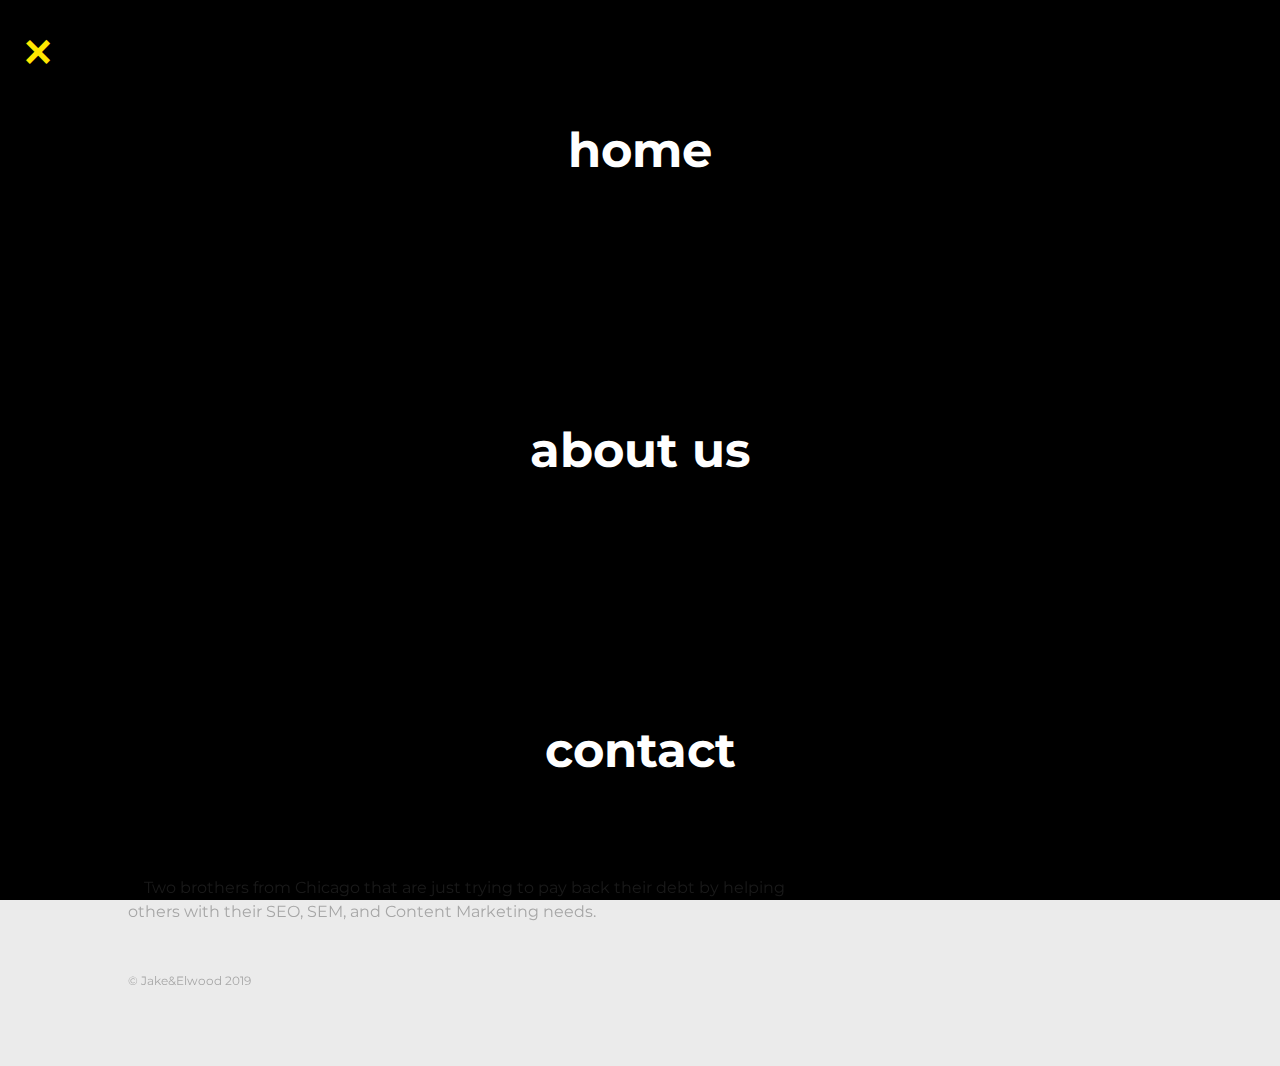
==== index.html @ 456a5ff6 "grid & flexbox" ====
<!DOCTYPE html>
<html lang="en">
  <head>
    <meta charset="UTF-8" />
    <meta name="viewport" content="width=device-width, initial-scale=1.0" />

    <link
      href="https://fonts.googleapis.com/css2?family=Montserrat:wght@400;700&display=swap"
      rel="stylesheet"
    />
    <link
      rel="stylesheet"
      href="https://cdnjs.cloudflare.com/ajax/libs/font-awesome/6.5.1/css/all.min.css"
      integrity="sha512-DTOQO9RWCH3ppGqcWaEA1BIZOC6xxalwEsw9c2QQeAIftl+Vegovlnee1c9QX4TctnWMn13TZye+giMm8e2LwA=="
      crossorigin="anonymous"
      referrerpolicy="no-referrer"
    />
    <link rel="stylesheet" href="style.css" />
    <title>Jack&Elwood</title>
  </head>
  <body>
    <header class="header main-grid">
      <div class="header-content">
        <a href="index.html" class="logo-link">
          <img src="./images/logo.svg" alt="logo header" class="logo" />
        </a>
        <button aria-label="Open navigation" class="open-nav">
          <i class="fa-solid fa-bars"></i>
        </button>
        <nav class="nav navigation-open">
          <button aria-label="Close navigation" class="close-nav">
            &times;
          </button>
          <ul class="nav-list">
            <li class="nav-item">
              <a class="nav-link" href="./index.html">home</a>
            </li>
            <li class="nav-item">
              <a class="nav-link" href="./about.html">about us</a>
            </li>
            <li class="nav-item">
              <a class="nav-link" href="./contact.html">contact</a>
            </li>
          </ul>
        </nav>
      </div>
    </header>
    <main>
      <section class="hero main-grid">
        <h1 class="hero-title">
          The only marketing agency on
          <span class="accent-color">a mission from God</span>, fully dedicated
          to increase your web traffic.
        </h1>
        <p class="hero-intro">
          We’re two brothers from Chicago that are trying to pay back our debt.
          We can help you with SEO, SEM content marketing and whatever else.
        </p>
        <button class="btn btn-primary">contact us</button>
      </section>
      <section class="info main-grid">
        <div class="col">
          <h2 class="section-title section-title-center">About Us</h2>
          <p>
            We grew up in downtown Chicago, and we used to play in a band.
            <strong>Jake loves fried chicken</strong>, and
            <strong>Elwood loves dry white toast</strong>.
          </p>
        </div>

        <div class="col">
          <h2 class="section-title section-title-center">Our skills</h2>
          <p>
            Elwood is an expert in
            <strong>SEO, SEM, and driving from the police</strong>. Jake is our
            <strong>social media specialist</strong>, and he has an amazing
            voice.
          </p>
        </div>

        <div class="col">
          <h2 class="section-title section-title-center">Get in touch</h2>
          <p>
            Send us an email with some info about what help you need and
            <strong>we’ll drive over to your place</strong> in our Bluesmobile
            the following day to discuss the deal.
          </p>
        </div>
      </section>
    </main>
    <footer class="footer main-grid">
      <div class="footer-content">
        <img src="./images/logo.svg" alt="footer logo" class="footer-logo" />
        <p class="footer-text">
          Two brothers from Chicago that are just trying to pay back their debt
          by helping others with their SEO, SEM, and Content Marketing needs.
        </p>
        <p class="footer-fineprint">© Jake&Elwood 2019</p>
      </div>
      <ul class="social-list">
        <li>
          <a href="#" class="social-link"
            ><i class="fa-brands fa-square-facebook"></i
          ></a>
        </li>
        <li>
          <a href="#" class="social-link"
            ><i class="fa-brands fa-twitter"></i
          ></a>
        </li>
        <li>
          <a href="#" class="social-link"
            ><i class="fa-brands fa-instagram"></i
          ></a>
        </li>
      </ul>
    </footer>
    <script src="index.js"></script>
  </body>
</html>
---- style.css ----
* {
  box-sizing: border-box;
}

body {
  margin: 0;
  font-family: 'Montserrat', sans-serif;
  line-height: 1.5;
  color: #404040;
}

/* ==========
   typography
========== */

h1,
h2,
strong {
  font-weight: 700;
}

.hero-title {
  font-size: 1.5rem;
  line-height: 1.4;
  margin-bottom: 0;
}

.accent-color {
  color: #ffe600;
}

.section-title {
  font-size: 1.125rem;
  color: #000;
}

/* buttons */

.btn {
  margin-top: 0.5em;
  padding: 0.5em 1.75em;
  font-weight: 700;
  border: none;
}

.btn-primary {
  background: #ffe600;
  color: #000;
  justify-self: start;
}

/* ==========
   general layout
========== */

.main-grid {
  display: grid;
  grid-template-columns: minmax(1em, 1fr) minmax(0px, 500px) minmax(1em, 1fr);
  grid-column-gap: 2em;
}

@media (min-width: 600px) {
  .main-grid {
    grid-template-columns: minmax(1em, 1fr) repeat(3, minmax(150px, 320px)) minmax(
        1em,
        1fr
      );
  }
}

/* navigation */

.header {
  background: #000;
}

.header > * {
  grid-column: 2;
}

.header-content {
  display: flex;
}

.logo-link {
  background: #ffe600;
  padding-top: 2em;
  grid-column: 2;
}

.nav {
  position: fixed;
  background: #000;
  width: 100%;
  top: 0;
  right: 0;
  bottom: 0;
  left: 100%;
  transform: translateX(0);
  transition: transform 250ms;
}

.navigation-open {
  transform: translateX(-100%);
}

.nav-list {
  display: flex;
  list-style: none;
  margin: 0;
  padding: 0;
  height: 100%;
  align-items: center;
  justify-content: space-around;
  flex-direction: column;
}

.nav-link {
  color: #fff;
  text-decoration: none;
  font-size: 3rem;
  font-weight: 700;
}

.nav-link:hover,
.nav-link:focus {
  color: #ffe600;
}

.close-nav {
  cursor: pointer;
  background: 0;
  border: 0;
  color: #ffe600;
  font-size: 3rem;
  font-weight: 700;
  padding: 0.5em;
  position: absolute;
}

.open-nav {
  cursor: pointer;
  color: #fff;
  border: 0;
  background: 0;
  font-size: 1.5rem;
  margin-left: auto;
}

/* footer */

.footer {
  background: #ebebeb;
  padding: 4em 0;
  text-align: center;
  /*  */
  grid-template-areas:
    '. social .'
    '. main .';
}

.footer-content,
.social-list {
  grid-column: 2;
}

.footer-content {
  grid-area: main;
}

.footer-logo,
.footer-text,
.footer-fineprint {
  opacity: 0.4;
}

.footer-fineprint {
  margin-top: 4em;
  font-size: 0.75rem;
}

.social-list {
  grid-area: social;
  list-style: none;
  margin: 0 0 2em;
  padding: 0;
  display: flex;
  justify-content: center;
}

.social-link {
  color: #000;
  font-size: 1.75rem;
  margin: 0 0.5em;
}

.social-link:hover {
  color: #777;
}

@media (min-width: 600px) {
  .footer {
    grid-template-areas: '. main main social .';
  }
  .footer-content {
    text-align-last: left;
  }
  .social-list {
    justify-content: flex-end;
  }
}

/* ==========
   hero area
========== */
.hero {
  background-image: url('./images/hero-bg.jpg');
  background-size: cover;
  background-position: bottom;
  padding: 4em 0;
  color: #fff;
}

.hero > * {
  grid-column: 2 / -2;
}

@media (min-width: 600px) {
  .hero {
    padding: 6em 0;
  }
  .hero > * {
    grid-column: 2 / span 2;
  }
}

/* ==========
   info section
========== */

.info {
  padding: 4em 0;
  text-align: center;
}

.col {
  grid-column: 2 / -2;
}

@media (min-width: 600px) {
  .col {
    grid-column: span 1;
  }
  .col:first-child {
    grid-column: 2 / span 1;
  }
}
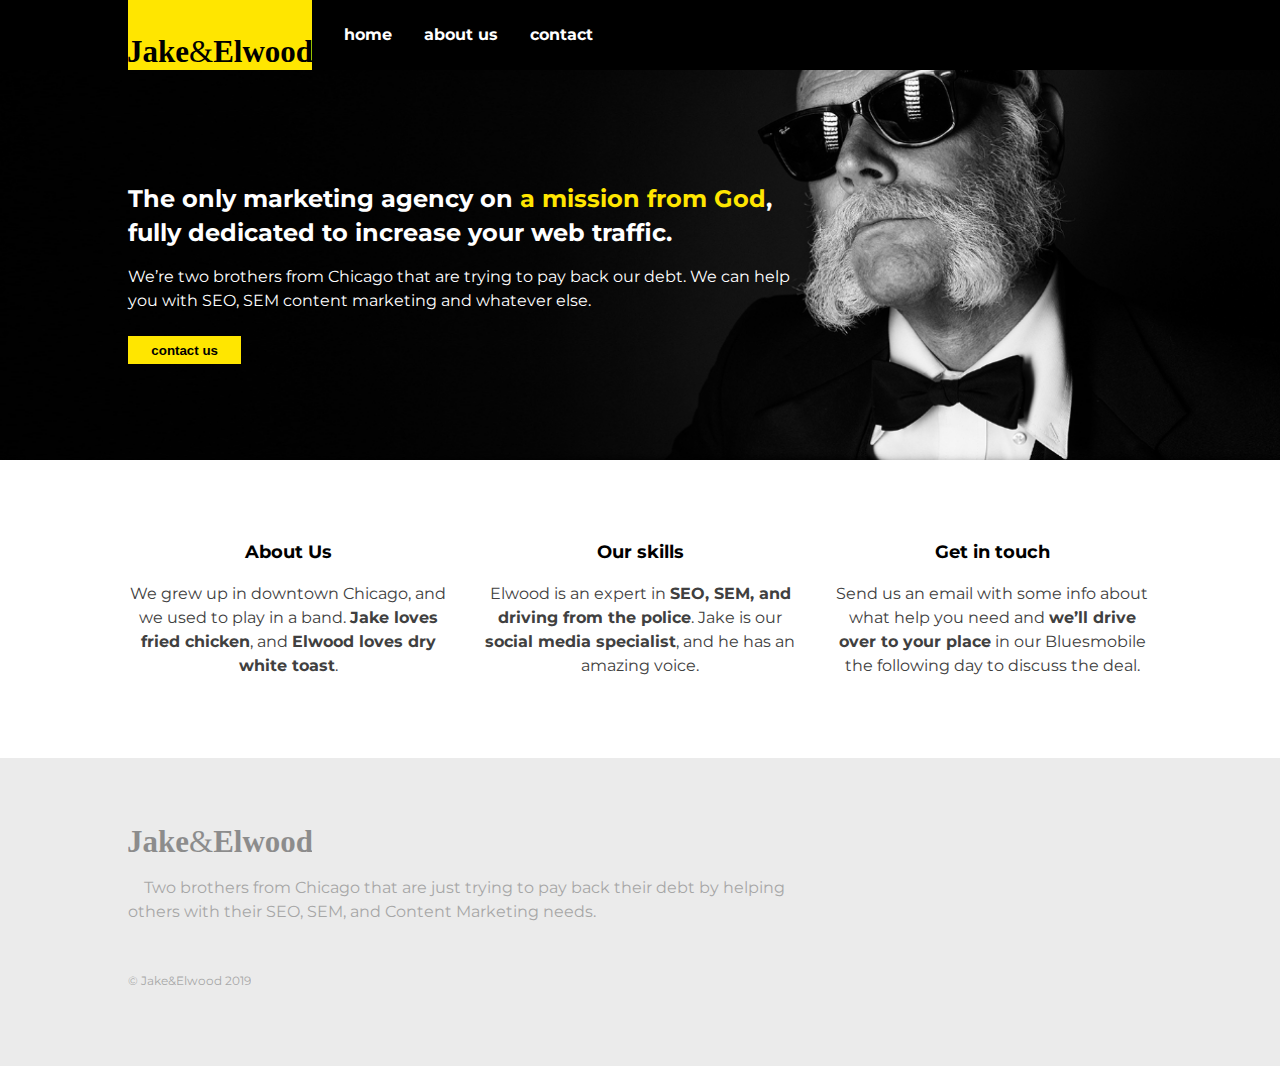
==== commit 2558eca0: "correction grid*" ====
--- a/index.html
+++ b/index.html
@@ -27,7 +27,7 @@
         <button aria-label="Open navigation" class="open-nav">
           <i class="fa-solid fa-bars"></i>
         </button>
-        <nav class="nav navigation-open">
+        <nav class="nav">
           <button aria-label="Close navigation" class="close-nav">
             &times;
           </button>
--- a/style.css
+++ b/style.css
@@ -74,18 +74,14 @@
   background: #000;
 }
 
-.header > * {
-  grid-column: 2;
-}
-
 .header-content {
   display: flex;
+  grid-column: 2 / -2;
 }
 
 .logo-link {
   background: #ffe600;
   padding-top: 2em;
-  grid-column: 2;
 }
 
 .nav {
@@ -147,8 +143,27 @@
   margin-left: auto;
 }
 
+@media (min-width: 600px) {
+  .open-nav,
+  .close-nav {
+    display: none;
+  }
+  .nav {
+    position: initial;
+  }
+  .nav-list {
+    flex-direction: row;
+    justify-content: flex-start;
+  }
+  .nav-item {
+    margin-left: 2em;
+  }
+  .nav-link {
+    font-size: 1rem;
+  }
+}
+
 /* footer */
-
 .footer {
   background: #ebebeb;
   padding: 4em 0;
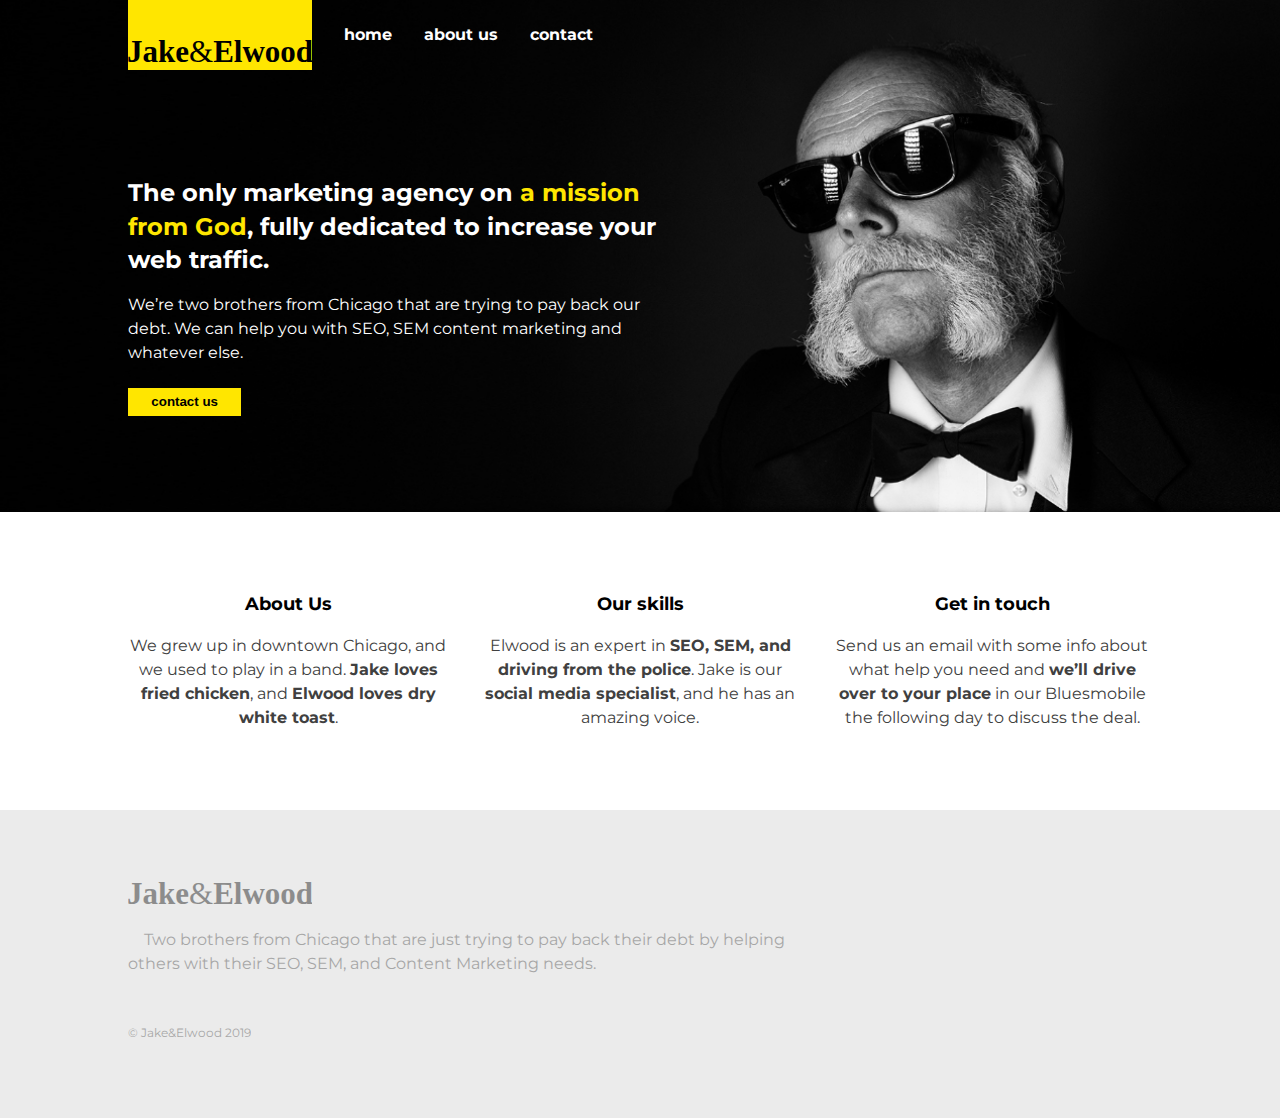
==== commit 79dc7302: "home page" ====
--- a/index.html
+++ b/index.html
@@ -19,7 +19,7 @@
     <title>Jack&Elwood</title>
   </head>
   <body>
-    <header class="header main-grid">
+    <header class="header header-home main-grid">
       <div class="header-content">
         <a href="index.html" class="logo-link">
           <img src="./images/logo.svg" alt="logo header" class="logo" />
--- a/style.css
+++ b/style.css
@@ -37,6 +37,7 @@
 /* buttons */
 
 .btn {
+  cursor: pointer;
   margin-top: 0.5em;
   padding: 0.5em 1.75em;
   font-weight: 700;
@@ -72,6 +73,12 @@
 
 .header {
   background: #000;
+}
+
+.header-home {
+  background: transparent;
+  position: absolute;
+  width: 100%;
 }
 
 .header-content {
@@ -161,6 +168,9 @@
   .nav-link {
     font-size: 1rem;
   }
+  .header-home .nav {
+    background: transparent;
+  }
 }
 
 /* footer */
@@ -168,7 +178,6 @@
   background: #ebebeb;
   padding: 4em 0;
   text-align: center;
-  /*  */
   grid-template-areas:
     '. social .'
     '. main .';
@@ -232,7 +241,7 @@
   background-image: url('./images/hero-bg.jpg');
   background-size: cover;
   background-position: bottom;
-  padding: 4em 0;
+  padding: 8em 0 4em;
   color: #fff;
 }
 
@@ -240,9 +249,15 @@
   grid-column: 2 / -2;
 }
 
+@media (min-width: 400px) {
+  .hero > * {
+    margin-right: 20%;
+  }
+}
+
 @media (min-width: 600px) {
   .hero {
-    padding: 6em 0;
+    padding: 10em 0 6em;
   }
   .hero > * {
     grid-column: 2 / span 2;
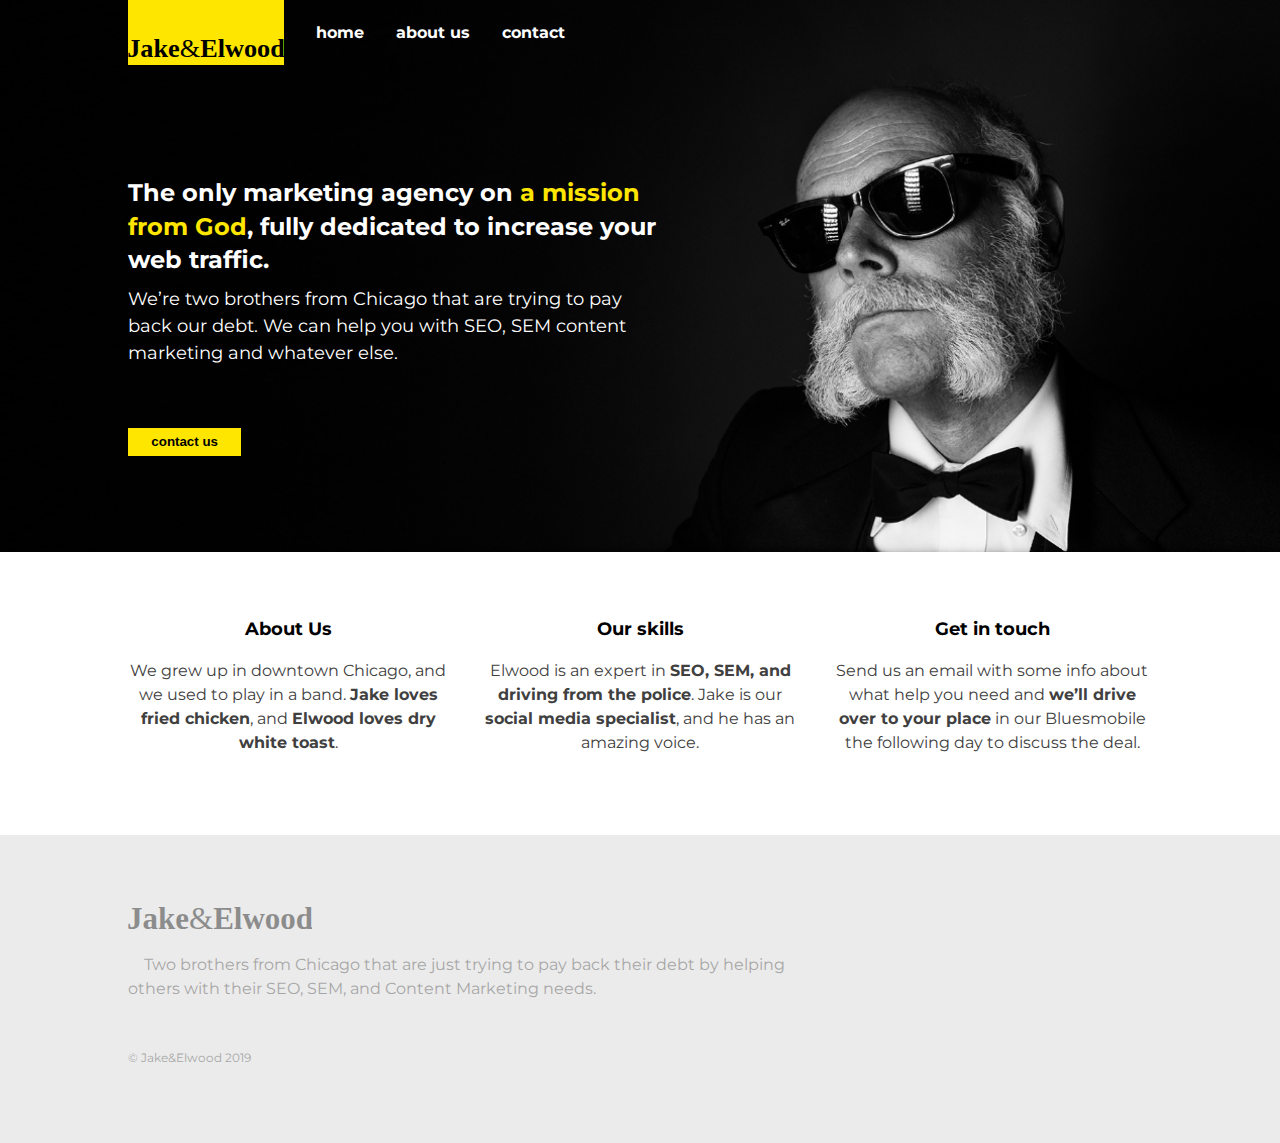
==== commit 82c56f77: "about page" ====
--- a/index.html
+++ b/index.html
@@ -52,7 +52,7 @@
           <span class="accent-color">a mission from God</span>, fully dedicated
           to increase your web traffic.
         </h1>
-        <p class="hero-intro">
+        <p class="subtitle">
           We’re two brothers from Chicago that are trying to pay back our debt.
           We can help you with SEO, SEM content marketing and whatever else.
         </p>
--- a/style.css
+++ b/style.css
@@ -9,6 +9,10 @@
   color: #404040;
 }
 
+img {
+  max-width: 100%;
+}
+
 /* ==========
    typography
 ========== */
@@ -32,6 +36,26 @@
 .section-title {
   font-size: 1.125rem;
   color: #000;
+}
+
+.section-title:first-child {
+  margin-top: 0;
+}
+
+.page-title,
+.page-title-subtitle {
+  color: #000;
+  text-align: center;
+  grid-column: 2 / -2;
+}
+.page-title {
+  font-size: 3rem;
+  margin-bottom: 0;
+}
+.subtitle,
+.page-title-subtitle {
+  font-size: 1.125rem;
+  margin: 0.5em 0 3em;
 }
 
 /* buttons */
@@ -178,6 +202,7 @@
   background: #ebebeb;
   padding: 4em 0;
   text-align: center;
+  /*  */
   grid-template-areas:
     '. social .'
     '. main .';
@@ -285,3 +310,26 @@
     grid-column: 2 / span 1;
   }
 }
+
+/* ==========
+   template page
+========== */
+.main-template {
+  padding: 4em 0;
+}
+.main-template > * {
+  grid-column: 2 / -2;
+}
+
+.main-image {
+  margin-bottom: 1.5em;
+}
+
+@media (min-width: 600px) {
+  .main-image {
+    grid-column: 2;
+  }
+  .main-text {
+    grid-column: 3 / span 2;
+  }
+}
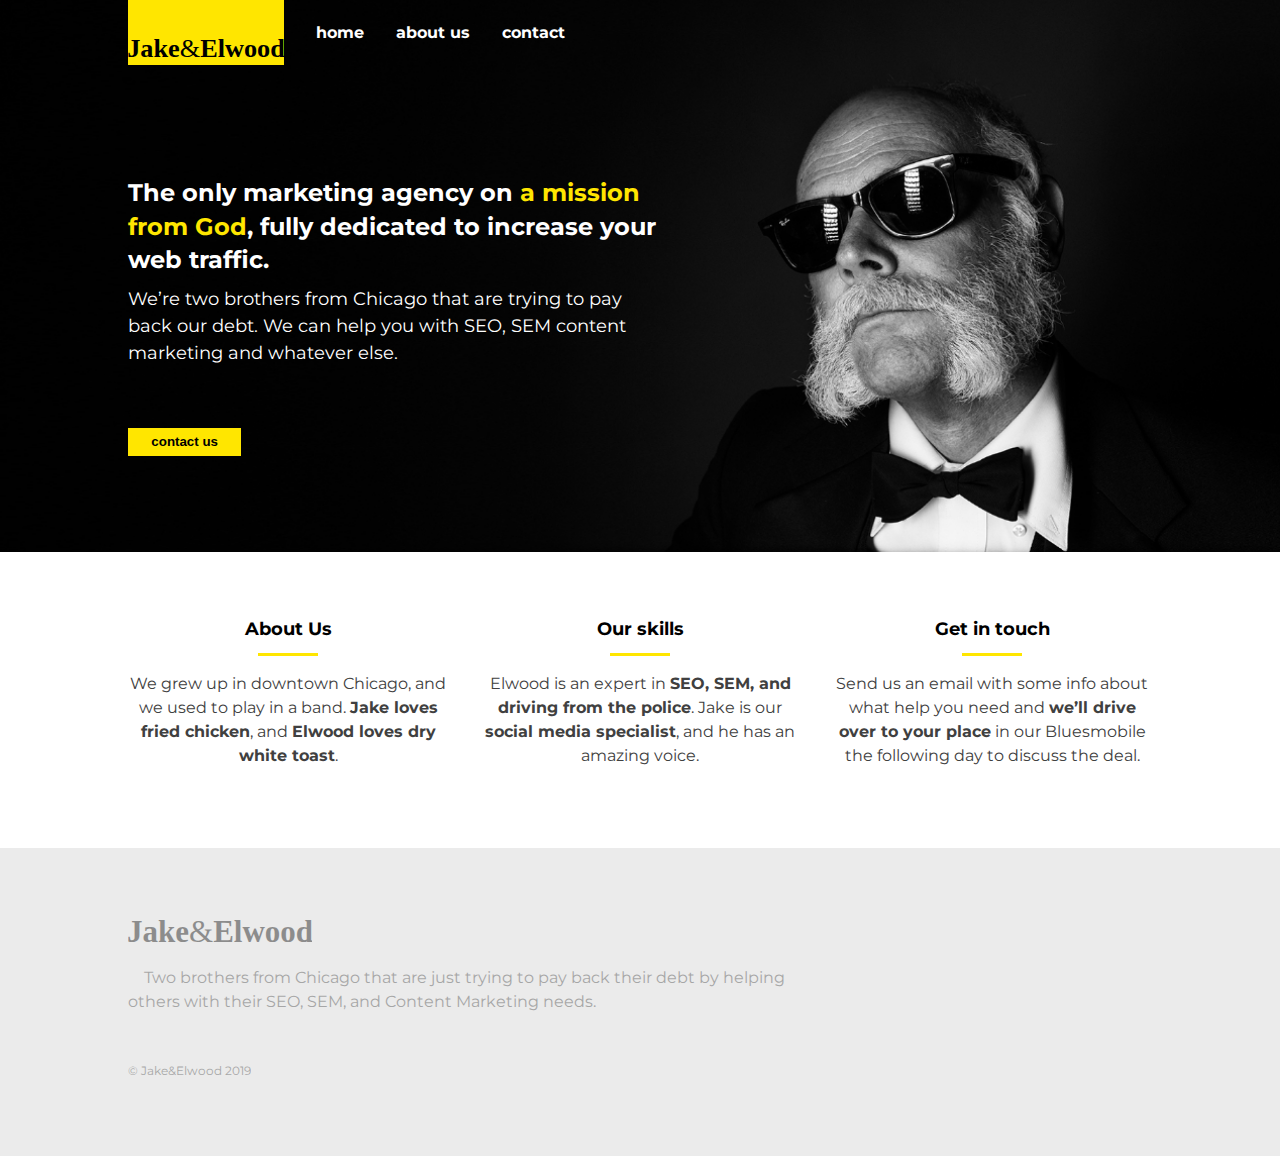
==== commit d05b128c: "page about + contact html" ====
--- a/index.html
+++ b/index.html
@@ -64,7 +64,7 @@
           <p>
             We grew up in downtown Chicago, and we used to play in a band.
             <strong>Jake loves fried chicken</strong>, and
-            <strong>Elwood loves dry white toast</strong>.
+            <strong>Elwood loves dry white toast</strong>. 
           </p>
         </div>
 
--- a/style.css
+++ b/style.css
@@ -4,7 +4,7 @@
 
 body {
   margin: 0;
-  font-family: 'Montserrat', sans-serif;
+  font-family: "Montserrat", sans-serif;
   line-height: 1.5;
   color: #404040;
 }
@@ -38,8 +38,21 @@
   color: #000;
 }
 
+.section-title::after {
+  content: "";
+  display: block;
+  width: 60px;
+  height: 3px;
+  background: #ffe600;
+  margin: 10px 0 0;
+}
+
 .section-title:first-child {
   margin-top: 0;
+}
+
+.section-title-center::after {
+  margin: 10px auto 0;
 }
 
 .page-title,
@@ -48,10 +61,23 @@
   text-align: center;
   grid-column: 2 / -2;
 }
+
 .page-title {
   font-size: 3rem;
-  margin-bottom: 0;
-}
+  margin-bottom: 0.5em;
+  justify-self: center;
+}
+
+.page-title::after {
+  content: "";
+  display: block;
+  height: 30px;
+  width: 105%;
+  background: #ffe600;
+  margin-top: -40px;
+  margin-left: 8px;
+}
+
 .subtitle,
 .page-title-subtitle {
   font-size: 1.125rem;
@@ -204,8 +230,8 @@
   text-align: center;
   /*  */
   grid-template-areas:
-    '. social .'
-    '. main .';
+    ". social ."
+    ". main .";
 }
 
 .footer-content,
@@ -249,7 +275,7 @@
 
 @media (min-width: 600px) {
   .footer {
-    grid-template-areas: '. main main social .';
+    grid-template-areas: ". main main social .";
   }
   .footer-content {
     text-align-last: left;
@@ -263,7 +289,7 @@
    hero area
 ========== */
 .hero {
-  background-image: url('./images/hero-bg.jpg');
+  background-image: url("./images/hero-bg.jpg");
   background-size: cover;
   background-position: bottom;
   padding: 8em 0 4em;
@@ -323,6 +349,7 @@
 
 .main-image {
   margin-bottom: 1.5em;
+  box-shadow: 5px 5px 0 black, 10px 10px 0 #ffe600;
 }
 
 @media (min-width: 600px) {
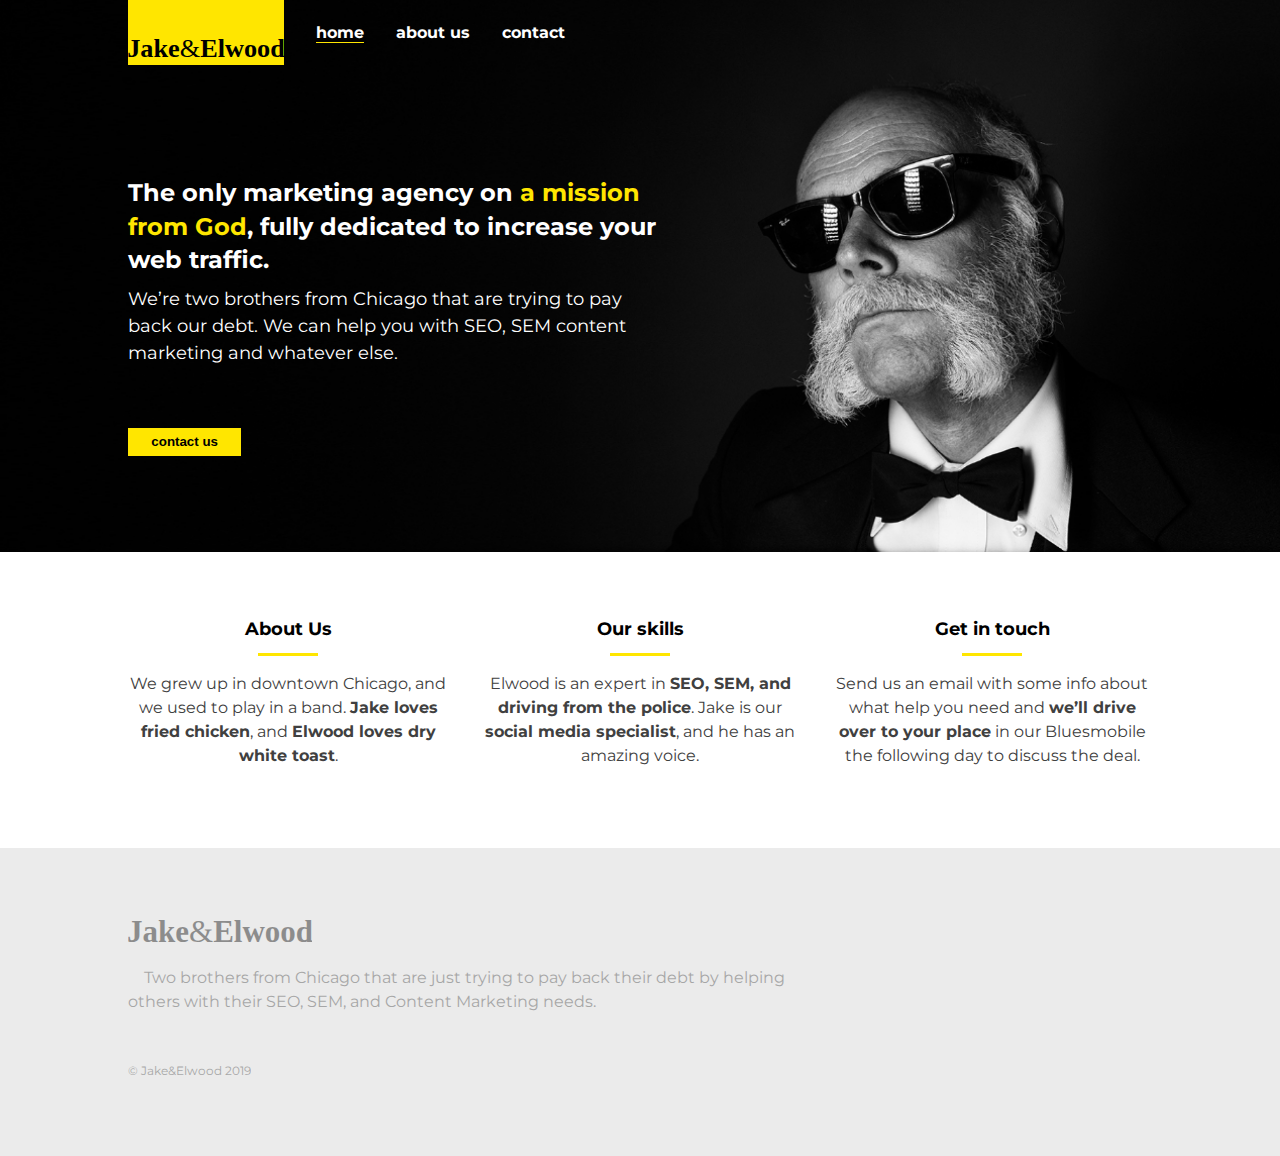
==== commit c6a194ef: "Jack&Elwood" ====
--- a/index.html
+++ b/index.html
@@ -33,7 +33,7 @@
           </button>
           <ul class="nav-list">
             <li class="nav-item">
-              <a class="nav-link" href="./index.html">home</a>
+              <a class="nav-link current" href="./index.html">home</a>
             </li>
             <li class="nav-item">
               <a class="nav-link" href="./about.html">about us</a>
@@ -64,7 +64,7 @@
           <p>
             We grew up in downtown Chicago, and we used to play in a band.
             <strong>Jake loves fried chicken</strong>, and
-            <strong>Elwood loves dry white toast</strong>. 
+            <strong>Elwood loves dry white toast</strong>.
           </p>
         </div>
 
--- a/style.css
+++ b/style.css
@@ -36,6 +36,7 @@
 .section-title {
   font-size: 1.125rem;
   color: #000;
+  margin-top: 1.25em;
 }
 
 .section-title::after {
@@ -98,6 +99,15 @@
   background: #ffe600;
   color: #000;
   justify-self: start;
+}
+
+.btn-primary:hover,
+.btn-primary:focus {
+  background: #ffc400;
+}
+
+.btn-form {
+  justify-self: end;
 }
 
 /* ==========
@@ -200,6 +210,10 @@
   margin-left: auto;
 }
 
+.current {
+  border-bottom: #ffe600 1px solid;
+}
+
 @media (min-width: 600px) {
   .open-nav,
   .close-nav {
@@ -358,5 +372,57 @@
   }
   .main-text {
     grid-column: 3 / span 2;
-  }
-}
+    grid-row: span 2;
+  }
+  .secondary-text {
+    order: 2;
+    grid-column: 2;
+  }
+}
+
+/* ==========
+   form
+========== */
+
+.contact-form {
+  display: grid;
+}
+
+label {
+  font-weight: 700;
+}
+
+input,
+textarea {
+  margin-bottom: 0.7em;
+  padding: 0.75em;
+  font-family: inherit;
+}
+
+textarea {
+  resize: none;
+  height: 100px;
+}
+
+@media (min-width: 600px) {
+  .contact-form {
+    grid-template-columns: repeat(2, 1fr);
+    grid-gap: 1em;
+    grid-auto-flow: dense;
+  }
+  .firstName-label,
+  .firstName-input {
+    grid-column: 1;
+  }
+  .lastName-label,
+  .lastName-input {
+    grid-column: 2;
+  }
+  .message-label,
+  .message-textarea {
+    grid-column: span 2;
+  }
+  .btn-form {
+    grid-column: 2;
+  }
+}
